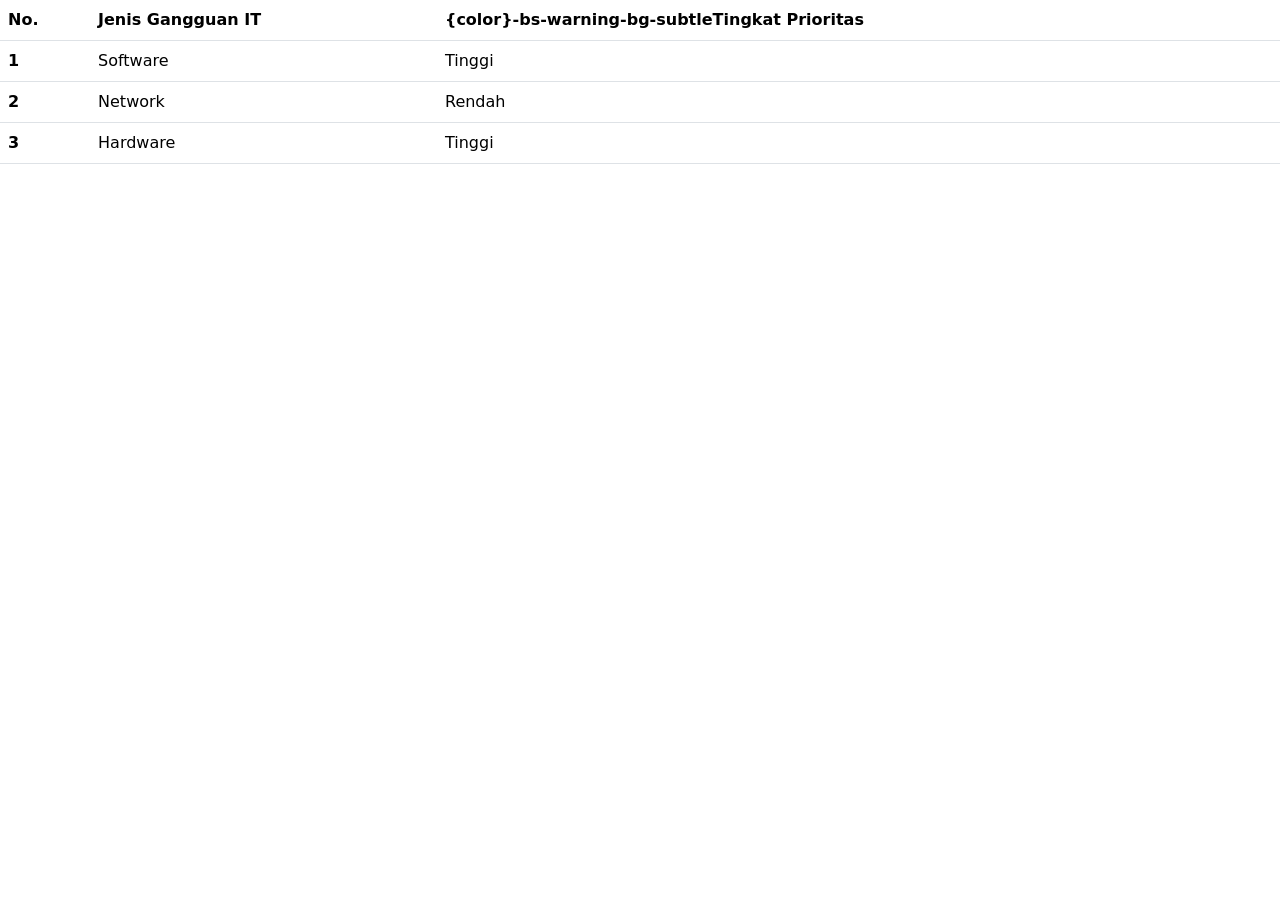
==== index.html @ aff69635 "ynna" ====
<!DOCTYPE html>
<html lang="en">
<head>
    <meta charset="UTF-8">
    <meta name="viewport" content="width=device-width, initial-scale=1.0">
    <title>Document</title>
    <link href="https://cdn.jsdelivr.net/npm/bootstrap@5.3.8/dist/css/bootstrap.min.css" rel="stylesheet" integrity="sha384-sRIl4kxILFvY47J16cr9ZwB07vP4J8+LH7qKQnuqkuIAvNWLzeN8tE5YBujZqJLB" crossorigin="anonymous">
</head>
<body>
   <table class="table">
  <thead>
    <tr>
      <th scope="col">No.</th>
      <th scope="col">Jenis Gangguan IT</th>
      <th scope="col">{color}-bs-warning-bg-subtleTingkat Prioritas</th>
    </tr>
  </thead>
  <tbody>
    <tr>
      <th scope="row">1</th>
      <td>Software</td>
      <td>Tinggi</td>
    </tr>
    <tr>
      <th scope="row">2</th>
      <td>Network</td>
      <td>Rendah</td>
    </tr>
    <tr>
      <th scope="row">3</th>
      <td>Hardware</td>
      <td>Tinggi</td>
    </tr>
  </tbody>
</table>

</body>
</html>
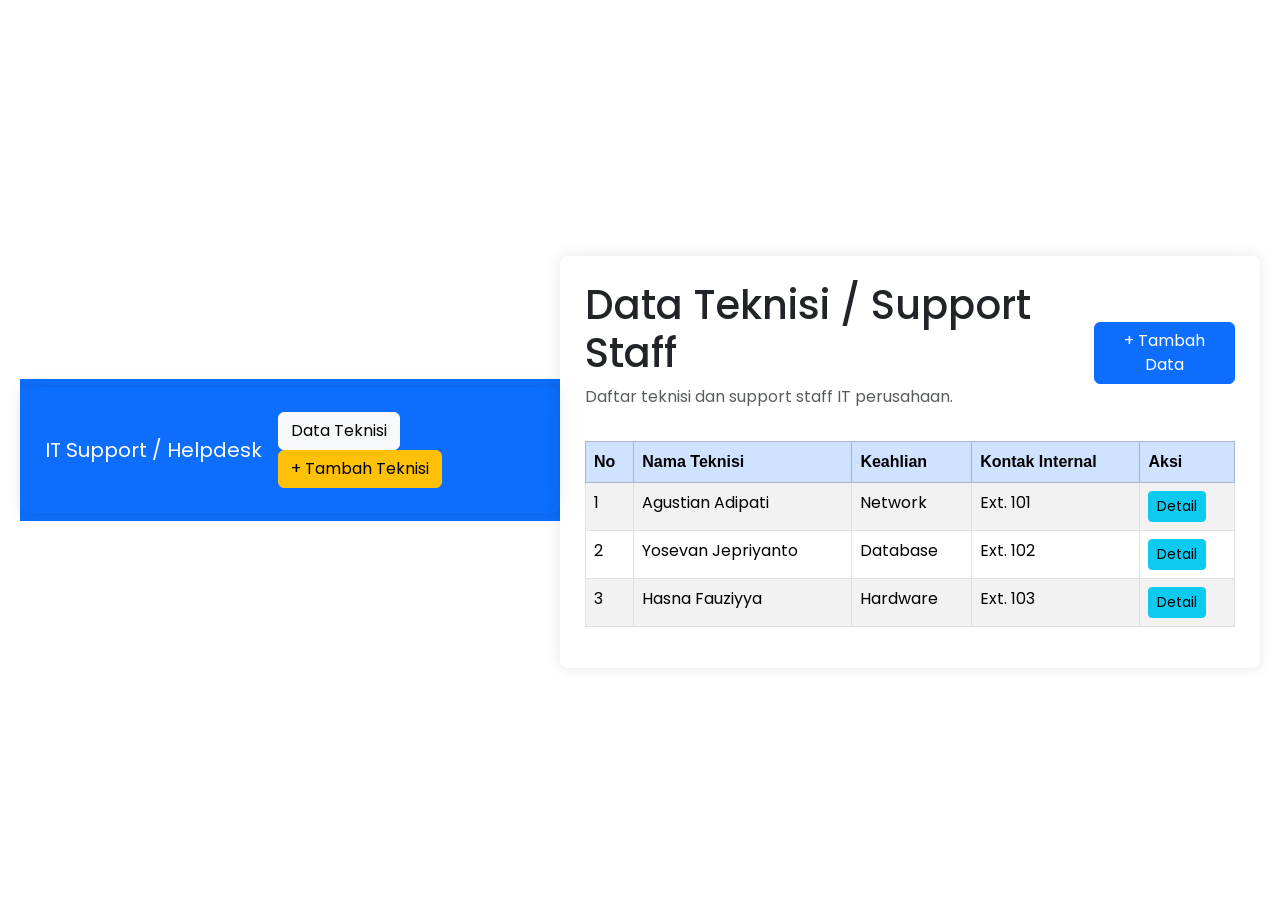
==== commit b596b606: "Add files via upload" ====
--- a/index.html
+++ b/index.html
@@ -1,38 +1,107 @@
-<!DOCTYPE html>
-<html lang="en">
-<head>
-    <meta charset="UTF-8">
-    <meta name="viewport" content="width=device-width, initial-scale=1.0">
-    <title>Document</title>
-    <link href="https://cdn.jsdelivr.net/npm/bootstrap@5.3.8/dist/css/bootstrap.min.css" rel="stylesheet" integrity="sha384-sRIl4kxILFvY47J16cr9ZwB07vP4J8+LH7qKQnuqkuIAvNWLzeN8tE5YBujZqJLB" crossorigin="anonymous">
-</head>
-<body>
-   <table class="table">
-  <thead>
-    <tr>
-      <th scope="col">No.</th>
-      <th scope="col">Jenis Gangguan IT</th>
-      <th scope="col">{color}-bs-warning-bg-subtleTingkat Prioritas</th>
-    </tr>
-  </thead>
-  <tbody>
-    <tr>
-      <th scope="row">1</th>
-      <td>Software</td>
-      <td>Tinggi</td>
-    </tr>
-    <tr>
-      <th scope="row">2</th>
-      <td>Network</td>
-      <td>Rendah</td>
-    </tr>
-    <tr>
-      <th scope="row">3</th>
-      <td>Hardware</td>
-      <td>Tinggi</td>
-    </tr>
-  </tbody>
-</table>
-
-</body>
+<!DOCTYPE html>
+<html lang="id">
+<head>
+    <meta charset="UTF-8">
+    <meta name="viewport" content="width=device-width, initial-scale=1.0">
+    <title>Data Teknisi / Support Staff</title>
+
+    <link href="https://cdn.jsdelivr.net/npm/bootstrap@5.3.3/dist/css/bootstrap.min.css" rel="stylesheet">
+
+    <link rel="stylesheet" href="style.css">
+</head>
+
+<body>
+
+    <nav class="navbar navbar-expand-lg navbar-dark bg-primary">
+        <div class="container">
+            <a class="navbar-brand" href="index.html">
+                IT Support / Helpdesk
+            </a>
+
+            <div>
+                <a href="index.html" class="btn btn-light me-2">
+                    Data Teknisi
+                </a>
+
+                <a href="tambah.html" class="btn btn-warning">
+                    + Tambah Teknisi
+                </a>
+            </div>
+        </div>
+    </nav>
+
+    <main class="container mt-4">
+
+        <div class="d-flex justify-content-between align-items-center mb-3">
+            <div>
+                <h1>Data Teknisi / Support Staff</h1>
+                <p class="text-muted">
+                    Daftar teknisi dan support staff IT perusahaan.
+                </p>
+            </div>
+
+            <a href="tambah.html" class="btn btn-primary">
+                + Tambah Data
+            </a>
+        </div>
+
+        <div class="table-responsive">
+            <table class="table table-bordered table-striped table-hover">
+
+                <thead class="table-primary">
+                    <tr>
+                        <th>No</th>
+                        <th>Nama Teknisi</th>
+                        <th>Keahlian</th>
+                        <th>Kontak Internal</th>
+                        <th>Aksi</th>
+                    </tr>
+                </thead>
+
+                <tbody>
+
+                    <tr>
+                        <td>1</td>
+                        <td>Agustian Adipati</td>
+                        <td>Network</td>
+                        <td>Ext. 101</td>
+                        <td>
+                            <button class="btn btn-sm btn-info">
+                                Detail
+                            </button>
+                        </td>
+                    </tr>
+
+                    <tr>
+                        <td>2</td>
+                        <td>Yosevan Jepriyanto</td>
+                        <td>Database</td>
+                        <td>Ext. 102</td>
+                        <td>
+                            <button class="btn btn-sm btn-info">
+                                Detail
+                            </button>
+                        </td>
+                    </tr>
+
+                    <tr>
+                        <td>3</td>
+                        <td>Hasna Fauziyya</td>
+                        <td>Hardware</td>
+                        <td>Ext. 103</td>
+                        <td>
+                            <button class="btn btn-sm btn-info">
+                                Detail
+                            </button>
+                        </td>
+                    </tr>
+
+                </tbody>
+
+            </table>
+        </div>
+
+    </main>
+
+</body>
 </html>
--- a/style.css
+++ b/style.css
@@ -0,0 +1,127 @@
+@import url("https://fonts.googleapis.com/css2?family=Poppins:wght@200;300;400;500;600;700&display=swap");
+* {
+  margin: 0;
+  padding: 0;
+  box-sizing: border-box;
+  font-family: "Poppins", sans-serif;
+}
+body {
+  min-height: 100vh;
+  display: flex;
+  align-items: center;
+  justify-content: center;
+  padding: 20px;
+  background: url(sasas.jpg) no-repeat;
+  background-size: cover;
+}
+.container {
+  position: relative;
+  max-width: 700px;
+  width: 100%;
+  background: transparent;
+backdrop-filter: blur(10px);
+  padding: 25px;
+  border-radius: 8px;
+  box-shadow: 0 0 15px rgba(0, 0, 0, 0.1);
+  
+}
+.container header {
+  font-size: 1.5rem;
+  color: #333;
+  font-weight: 500;
+  text-align: center;
+}
+.container .form {
+  margin-top: 30px;
+}
+.form .input-box {
+  width: 100%;
+  margin-top: 20px;
+  
+}
+.input-box label {
+  color: #333;
+  
+}
+.form :where(.input-box input, .select-box) {
+  position: relative;
+  height: 50px;
+  width: 100%;
+  outline: none;
+  font-size: 1rem;
+  color: #707070;
+  margin-top: 8px;
+  border: 1px solid blue;
+  border-radius: 6px;
+  padding: 0 15px;
+  
+}
+.input-box input:focus {
+  box-shadow: 0 1px 0 rgba(0, 0, 0, 0.1);
+}
+.form .column {
+  display: flex;
+  column-gap: 15px;
+}
+.form .gender-box {
+  margin-top: 20px;
+}
+.gender-box h3 {
+  color: #333;
+  font-size: 1rem;
+  font-weight: 400;
+  margin-bottom: 8px;
+}
+.form :where(.gender-option, .gender) {
+  display: flex;
+  align-items: center;
+  column-gap: 50px;
+  flex-wrap: wrap;
+}
+.form .gender {
+  column-gap: 5px;
+}
+.gender input {
+  accent-color: rgb(130, 106, 251);
+}
+.form :where(.gender input, .gender label) {
+  cursor: pointer;
+}
+.gender label {
+  color: #707070;
+}
+.address :where(input, .select-box) {
+  margin-top: 15px;
+}
+.select-box select {
+  height: 100%;
+  width: 100%;
+  outline: none;
+  border: none;
+  color: #707070;
+  font-size: 1rem;
+}
+.form button {
+  height: 55px;
+  width: 100%;
+  color: #fff;
+  font-size: 1rem;
+  font-weight: 400;
+  margin-top: 30px;
+  border: none;
+  cursor: pointer;
+  transition: all 0.2s ease;
+  background: rgb(130, 106, 251);
+}
+.form button:hover {
+  background: rgb(88, 56, 250);
+}
+/*Responsive*/
+@media screen and (max-width: 500px) {
+  .form .column {
+    flex-wrap: wrap;
+  }
+  .form :where(.gender-option, .gender) {
+    row-gap: 15px;
+  }
+}
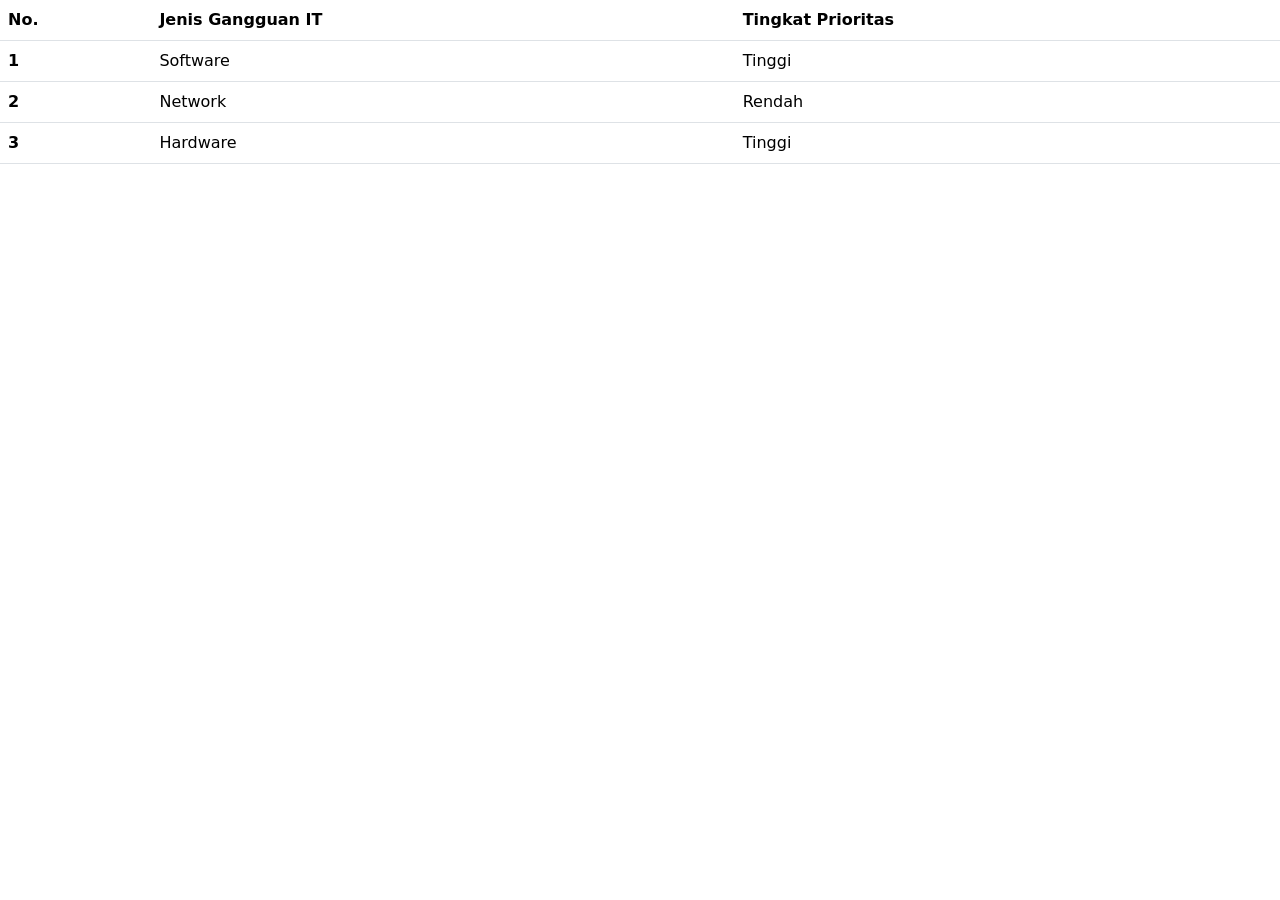
==== commit 2d4cfad6: "benerin" ====
--- a/index.html
+++ b/index.html
@@ -1,107 +1,38 @@
-<!DOCTYPE html>
-<html lang="id">
-<head>
-    <meta charset="UTF-8">
-    <meta name="viewport" content="width=device-width, initial-scale=1.0">
-    <title>Data Teknisi / Support Staff</title>
-
-    <link href="https://cdn.jsdelivr.net/npm/bootstrap@5.3.3/dist/css/bootstrap.min.css" rel="stylesheet">
-
-    <link rel="stylesheet" href="style.css">
-</head>
-
-<body>
-
-    <nav class="navbar navbar-expand-lg navbar-dark bg-primary">
-        <div class="container">
-            <a class="navbar-brand" href="index.html">
-                IT Support / Helpdesk
-            </a>
-
-            <div>
-                <a href="index.html" class="btn btn-light me-2">
-                    Data Teknisi
-                </a>
-
-                <a href="tambah.html" class="btn btn-warning">
-                    + Tambah Teknisi
-                </a>
-            </div>
-        </div>
-    </nav>
-
-    <main class="container mt-4">
-
-        <div class="d-flex justify-content-between align-items-center mb-3">
-            <div>
-                <h1>Data Teknisi / Support Staff</h1>
-                <p class="text-muted">
-                    Daftar teknisi dan support staff IT perusahaan.
-                </p>
-            </div>
-
-            <a href="tambah.html" class="btn btn-primary">
-                + Tambah Data
-            </a>
-        </div>
-
-        <div class="table-responsive">
-            <table class="table table-bordered table-striped table-hover">
-
-                <thead class="table-primary">
-                    <tr>
-                        <th>No</th>
-                        <th>Nama Teknisi</th>
-                        <th>Keahlian</th>
-                        <th>Kontak Internal</th>
-                        <th>Aksi</th>
-                    </tr>
-                </thead>
-
-                <tbody>
-
-                    <tr>
-                        <td>1</td>
-                        <td>Agustian Adipati</td>
-                        <td>Network</td>
-                        <td>Ext. 101</td>
-                        <td>
-                            <button class="btn btn-sm btn-info">
-                                Detail
-                            </button>
-                        </td>
-                    </tr>
-
-                    <tr>
-                        <td>2</td>
-                        <td>Yosevan Jepriyanto</td>
-                        <td>Database</td>
-                        <td>Ext. 102</td>
-                        <td>
-                            <button class="btn btn-sm btn-info">
-                                Detail
-                            </button>
-                        </td>
-                    </tr>
-
-                    <tr>
-                        <td>3</td>
-                        <td>Hasna Fauziyya</td>
-                        <td>Hardware</td>
-                        <td>Ext. 103</td>
-                        <td>
-                            <button class="btn btn-sm btn-info">
-                                Detail
-                            </button>
-                        </td>
-                    </tr>
-
-                </tbody>
-
-            </table>
-        </div>
-
-    </main>
-
-</body>
+<!DOCTYPE html>
+<html lang="en">
+<head>
+    <meta charset="UTF-8">
+    <meta name="viewport" content="width=device-width, initial-scale=1.0">
+    <title>Document</title>
+    <link href="https://cdn.jsdelivr.net/npm/bootstrap@5.3.8/dist/css/bootstrap.min.css" rel="stylesheet" integrity="sha384-sRIl4kxILFvY47J16cr9ZwB07vP4J8+LH7qKQnuqkuIAvNWLzeN8tE5YBujZqJLB" crossorigin="anonymous">
+</head>
+<body>
+   <table class="table">
+  <thead>
+    <tr>
+      <th scope="col">No.</th>
+      <th scope="col">Jenis Gangguan IT</th>
+      <th scope="col">Tingkat Prioritas</th>
+    </tr>
+  </thead>
+  <tbody>
+    <tr>
+      <th scope="row">1</th>
+      <td>Software</td>
+      <td>Tinggi</td>
+    </tr>
+    <tr>
+      <th scope="row">2</th>
+      <td>Network</td>
+      <td>Rendah</td>
+    </tr>
+    <tr>
+      <th scope="row">3</th>
+      <td>Hardware</td>
+      <td>Tinggi</td>
+    </tr>
+  </tbody>
+</table>
+
+</body>
 </html>
